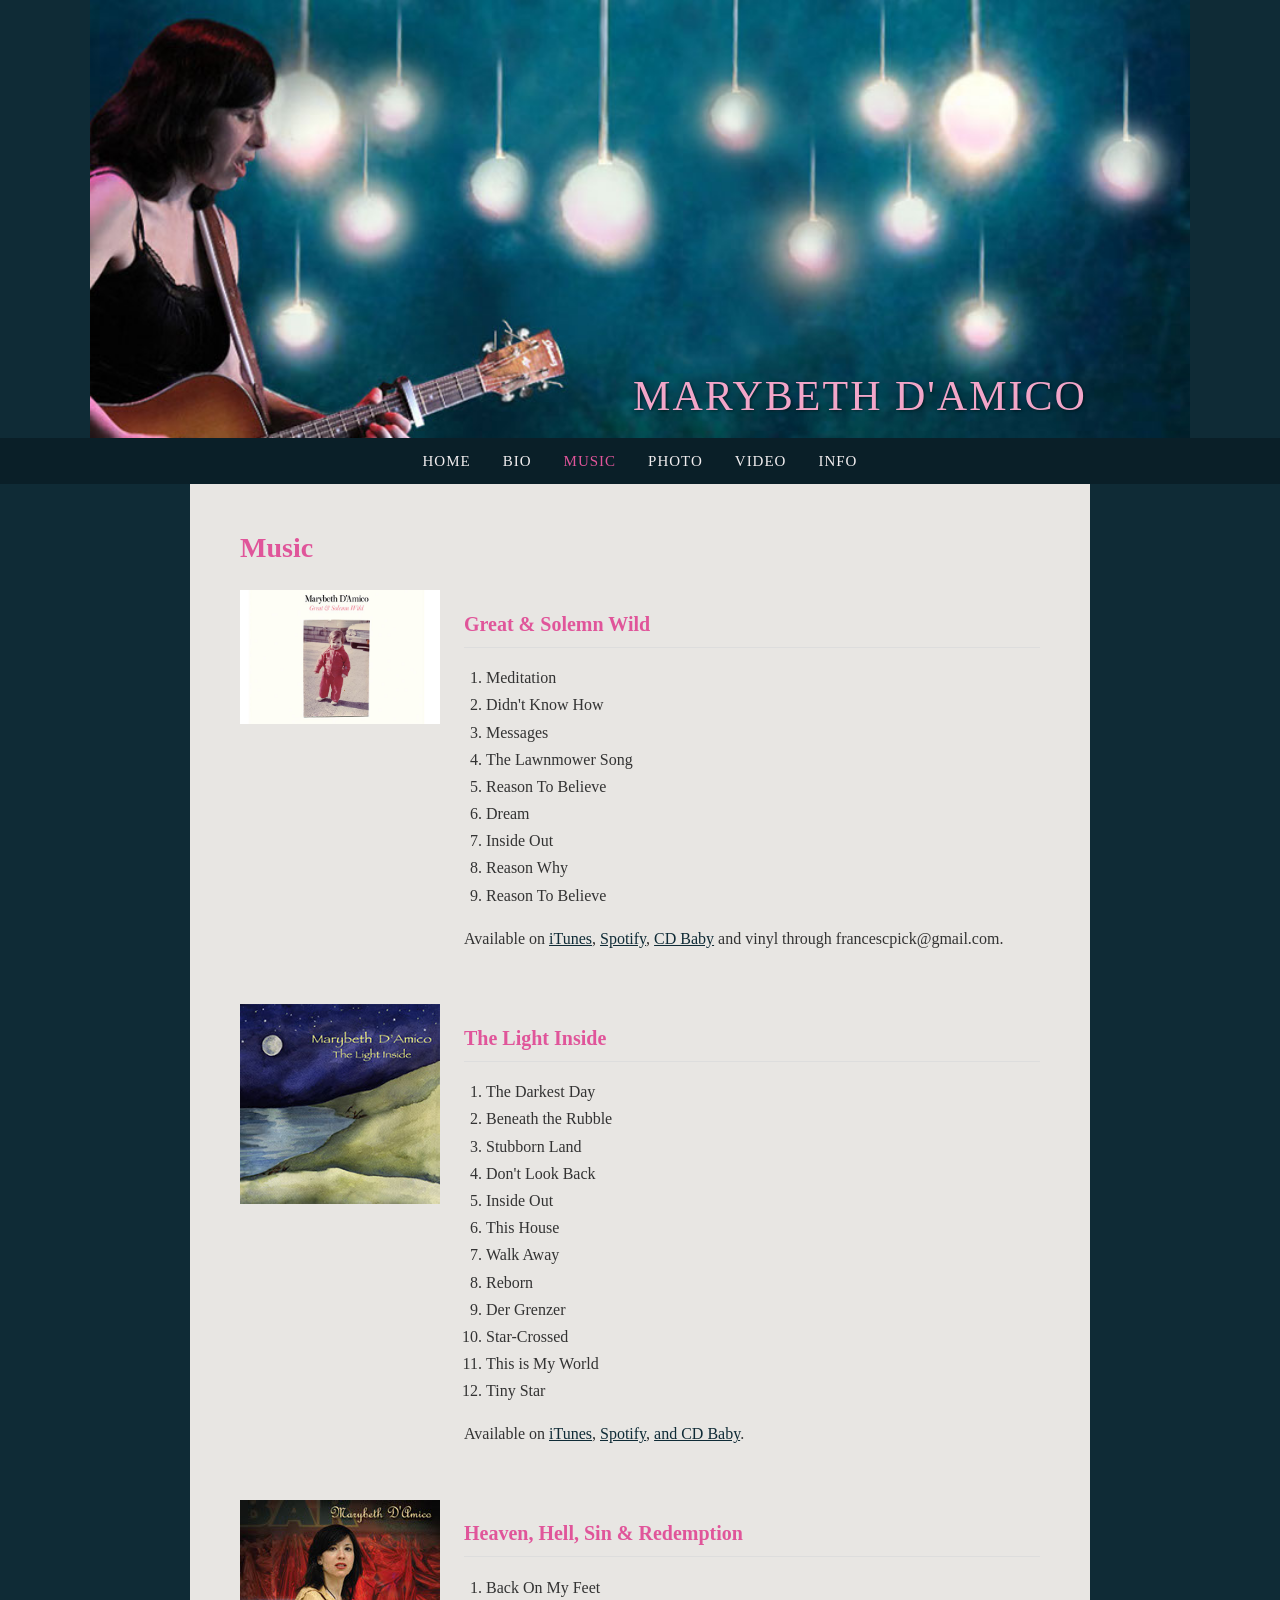
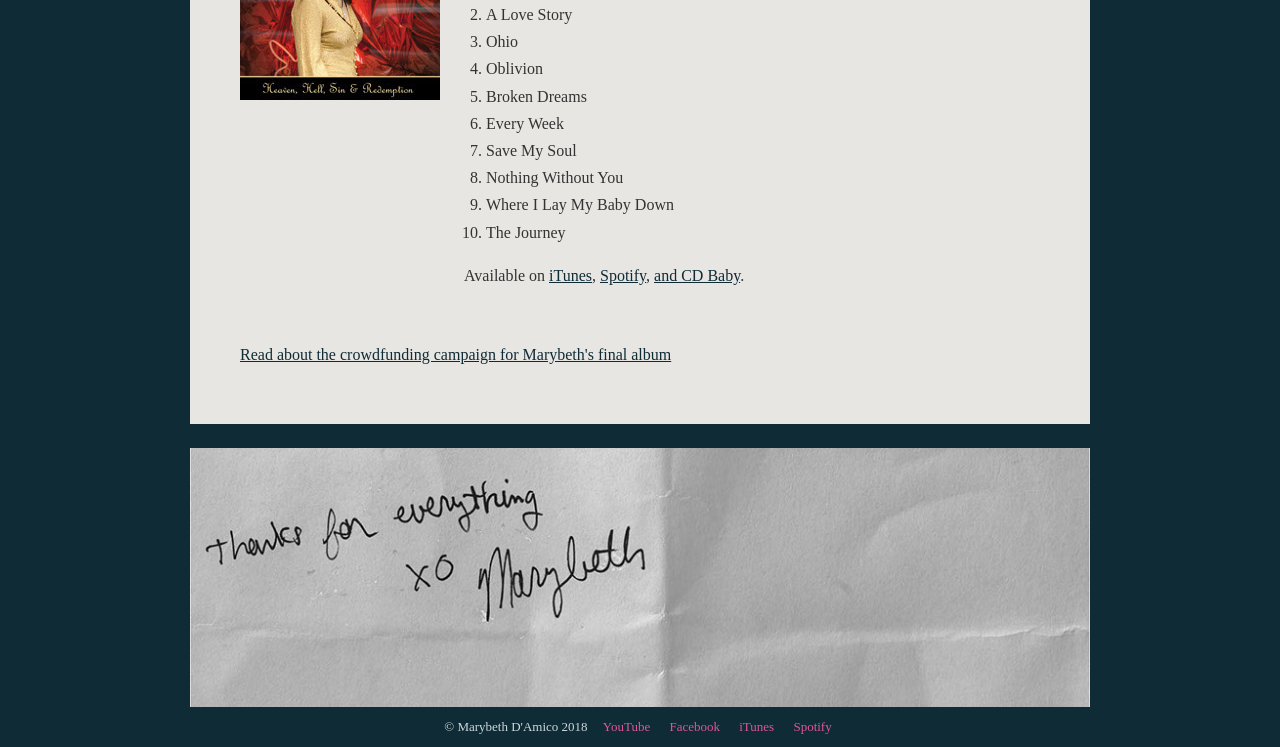
==== music.html @ 77ea9dba "Add files via upload" ====
<!DOCTYPE html>
<html lang="en">
<head>
<meta charset="UTF-8">
<meta name="viewport" content="width=device-width, initial-scale=1.0">
<title>Marybeth D'Amico - Music</title>
<link rel="stylesheet" href="style.css">
<link rel="icon" type="image/x-icon" href="images/favicon.ico@crc=426945238">
</head>
<body>
<header>
 <div class="header-wrap">

    <img class="header-image" src="images/headerimage-crop-u138.jpg@crc=3988752338" alt="Marybeth D'Amico">

 <div class="header-title">Marybeth D'Amico</div>

  </div>
  <nav>
    <a href="index.html">Home</a>
    <a href="bio.html">Bio</a>
    <a href="music.html" class="active">Music</a>
    <a href="photo.html">Photo</a>
    <a href="video.html">Video</a>
    <a href="info.html">Info</a>
  </nav>
</header>

<main>
  <h1>Music</h1>

  <div class="album">
   <img src="images/cover.jpg@crc=3843477816" alt="Great & Solemn Wild album cover">
    <div class="album-details">
    <h2>Great &amp; Solemn Wild</h2>
    <ol>
      <li>Meditation</li>
      <li>Didn't Know How</li>
      <li>Messages</li>
      <li>The Lawnmower Song</li>
      <li>Reason To Believe</li>
      <li>Dream</li>
      <li>Inside Out</li>
      <li>Reason Why</li>
     <li>Reason To Believe</li>
    </ol>
    <p>Available on <a href="https://itunes.apple.com/us/artist/marybeth-damico/id264865497">iTunes</a>, <a href="https://play.spotify.com/artist/6JEAV8PgpQI4FHHtvUO1PR">Spotify</a>, <a href="https://store.cdbaby.com/cd/marybethdamico2">CD Baby</a> and vinyl through francescpick@gmail.com.</p>
    </div>
  </div>

  <div class="album">
    <img src="images/album-light-inside-layer%201.jpg@crc=507272950" alt="The Light Inside album cover">
    <div class="album-details">
    <h2>The Light Inside</h2>
    <ol>
      <li>The Darkest Day</li>
      <li>Beneath the Rubble</li>
      <li>Stubborn Land</li>
      <li>Don't Look Back</li>
      <li>Inside Out</li>
      <li>This House</li>
      <li>Walk Away</li>
      <li>Reborn</li>
      <li>Der Grenzer</li>
      <li>Star-Crossed</li>
      <li>This is My World</li>
     <li>Tiny Star</li>
    </ol>
    <p>Available on <a href="https://itunes.apple.com/us/artist/marybeth-damico/id264865497">iTunes</a>, <a href="https://play.spotify.com/artist/6JEAV8PgpQI4FHHtvUO1PR">Spotify</a>, <a href="https://store.cdbaby.com/cd/marybethdamico1">and CD Baby</a>.</p>
    </div>
  </div>

  <div class="album">
    <img src="images/heavenhellfront-layer%201.jpg@crc=4058782791" alt="Heaven, Hell, Sin & Redemption album cover">
    <div class="album-details">
    <h2>Heaven, Hell, Sin &amp; Redemption</h2>
    <ol>
      <li>Back On My Feet</li>
      <li>A Love Story</li>
      <li>Ohio</li>
      <li>Oblivion</li>
      <li>Broken Dreams</li>
      <li>Every Week</li>
      <li>Save My Soul</li>
      <li>Nothing Without You</li>
      <li>Where I Lay My Baby Down</li>
      <li>The Journey</li>
    </ol>
    <p>Available on <a href="https://itunes.apple.com/us/artist/marybeth-damico/id264865497">iTunes</a>, <a href="https://play.spotify.com/artist/6JEAV8PgpQI4FHHtvUO1PR">Spotify</a>, <a href="https://store.cdbaby.com/cd/marybethdamico">and CD Baby</a>.</p>
    </div>
  </div>

  <p><a href="https://www.generosity.com/fundraising/marybeth-d-amico-s-final-album">Read about the crowdfunding campaign for Marybeth's final album</a></p>
</main>

<footer>
  <div class="footer-image"><img src="images/setlistfullblank_cropped.jpg" alt=""></div>
  <p>&copy; Marybeth D'Amico 2018</p>
  <a href="https://www.youtube.com/user/DAmicoVideo">YouTube</a>
  <a href="https://www.facebook.com/Marybeth-DAmico-10916944622/">Facebook</a>
  <a href="https://itunes.apple.com/us/artist/marybeth-damico/id264865497">iTunes</a>
  <a href="https://play.spotify.com/artist/6JEAV8PgpQI4FHHtvUO1PR">Spotify</a>
</footer>
</body>
</html>
---- style.css ----
* { box-sizing: border-box; }

body {
  margin: 0;
  font-family: Georgia, 'Times New Roman', serif;
  background: #0f2b36;
  color: #333;
}

header {
  background: #0f2b36;
}

.header-wrap {
  position: relative;
  max-width: 1100px;
  margin: 0 auto;
}

.header-image {
  width: 100%;
  display: block;
}

.header-title {
  position: absolute;
  bottom: 4%;
  left: 70%;
  transform: translateX(-50%);
  font-family: Arial, Helvetica, sans-serif
  font-weight: bold;
  text-transform: uppercase;
  letter-spacing: 2px;
  font-size: clamp(20px, 4vw, 42px);
  color: #f2a6c9;
  text-shadow: 1px 1px 3px rgba(0,0,0,0.5);
  margin: 0;
  white-space: nowrap;
}
nav {
  background: #0a1f28;
  padding: 14px 0;
  text-align: center;
}

nav a {
  color: #f2eef0;
  text-decoration: none;
  margin: 0 14px;
  font-size: 15px;
  letter-spacing: 1px;
  text-transform: uppercase;
  font-family: Georgia, serif;
}

nav a:hover,
nav a.active {
  color: #e0559a;
}

main {
  max-width: 900px;
  margin: 0 auto;
  background: #e8e6e3;
  padding: 40px 50px;
  line-height: 1.7;
}

main h1 {
  color: #e0559a;
  font-size: 28px;
  margin-top: 0;
}

main h2 {
  color: #e0559a;
  font-size: 20px;
  border-bottom: 1px solid #ddd;
  padding-bottom: 6px;
}

main p {
  margin: 0 0 16px 0;
}

main a {
  color: #0f2b36;
  text-decoration: underline;
}

.album {
  margin-bottom: 36px;
  display: flex;
  gap: 24px;
  align-items: flex-start;
  flex-wrap: wrap;
}

.album img {
  max-width: 200px;
  flex-shrink: 0;
}

.album-details {
  flex: 1;
  min-width: 200px;
}

.album ol {
  padding-left: 22px;
}

.photo-grid, .gallery-grid, .photo-grid-large {
  display: grid;
  grid-template-columns: repeat(auto-fit, minmax(180px, 1fr));
  gap: 12px;
  margin: 24px 0;
}

.photo-grid-large {
  grid-template-columns: repeat(auto-fit, minmax(320px, 1fr));
  gap: 20px;
}

.photo-grid img, .gallery-grid img, .photo-grid-large img {
  width: 100%;
  height: auto;
  display: block;
  border-radius: 2px;
}
.video-grid {
  display: grid;
  grid-template-columns: repeat(auto-fit, minmax(320px, 1fr));
  gap: 20px;
  margin: 24px 0;
}

.video-grid iframe {
  width: 100%;
  aspect-ratio: 16 / 9;
  border: none;
}

.lyrics {
  white-space: pre-line;
  font-style: italic;
  background: #f4f0ea;
  padding: 20px;
  border-left: 3px solid #e0559a;
  margin: 24px 0;
}

.links-row {
  margin: 20px 0;
}

.links-row a {
  margin-right: 16px;
}

footer {
  text-align: center;
  color: #cfd8dc;
  padding: 24px 0 0 0;
  font-size: 13px;
}

.footer-image {
  max-width: 900px;
  margin: 0 auto;
}

.footer-image img {
  width: 100%;
  height: auto;
  display: block;
}

footer p, footer a {
  margin: 12px 4px;
  display: inline-block;
}

footer a {
  color: #e0559a;
  margin: 0 8px;
  text-decoration: none;
}
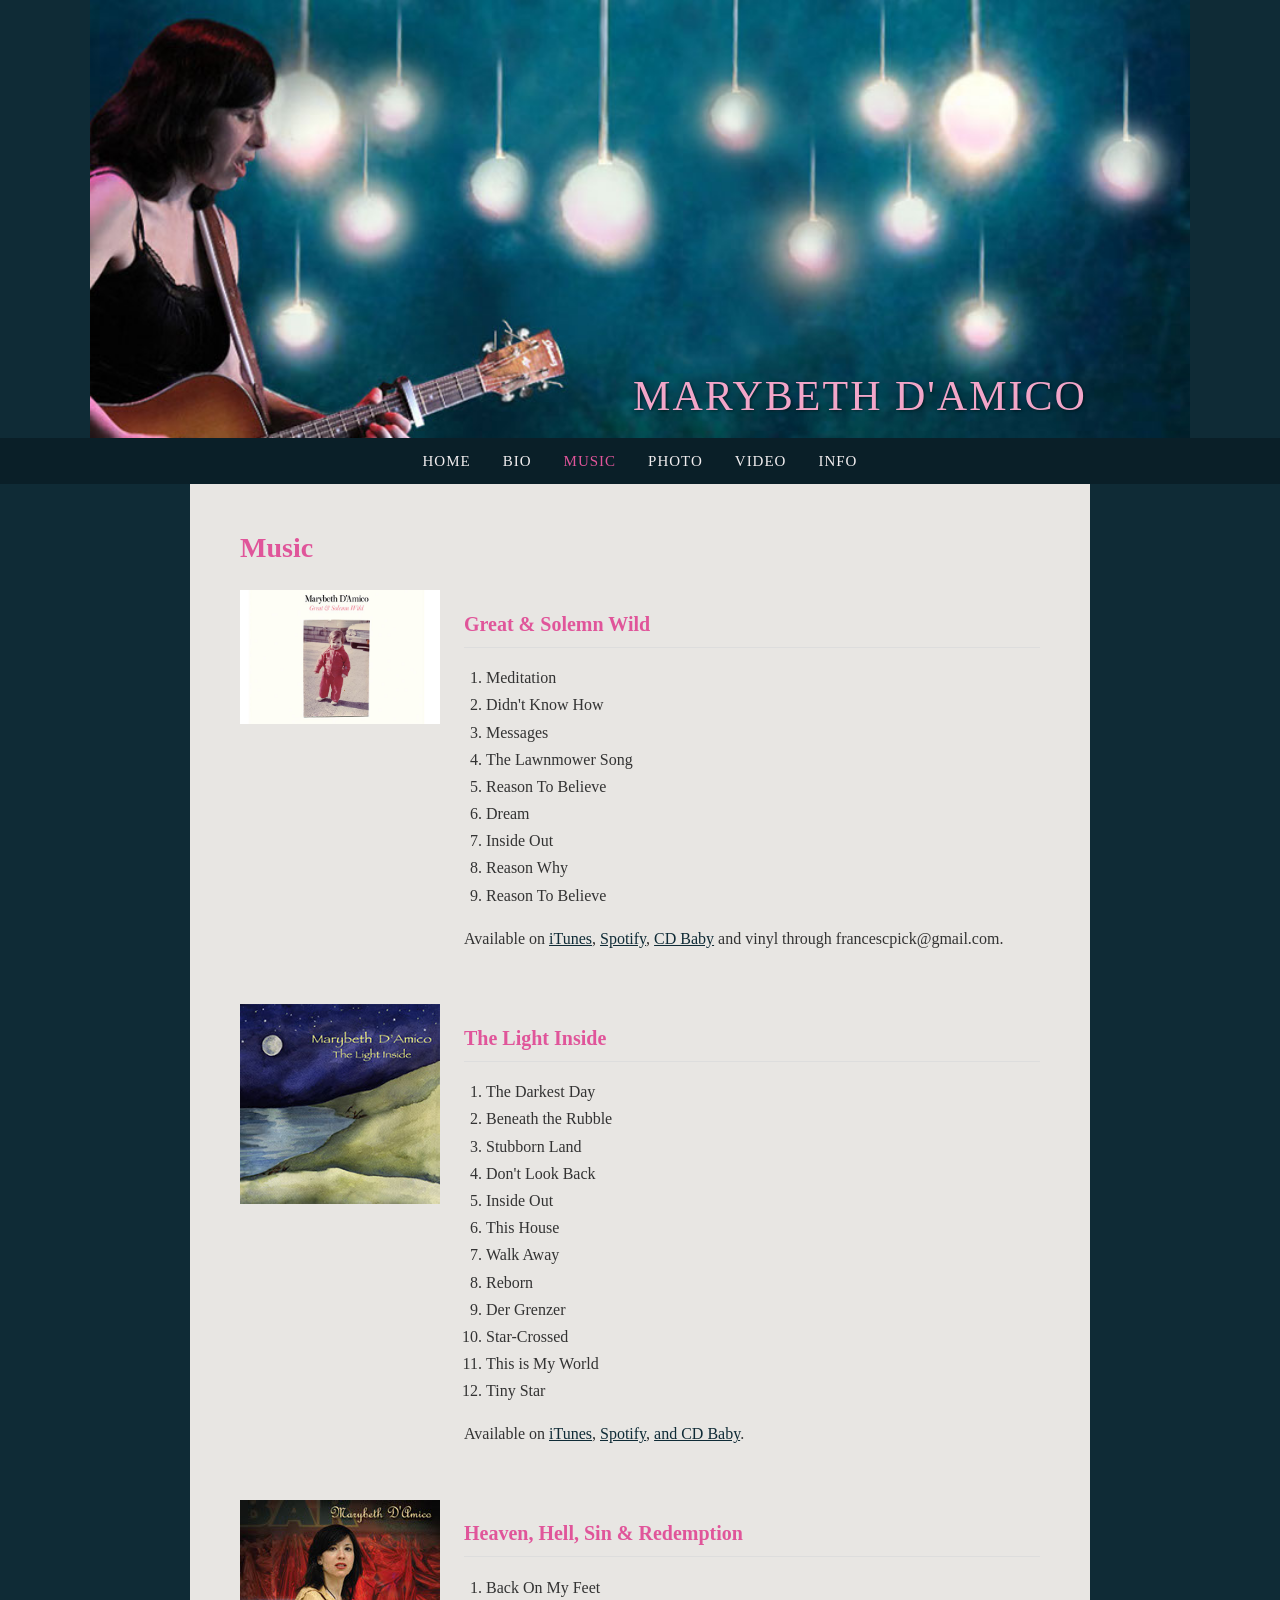
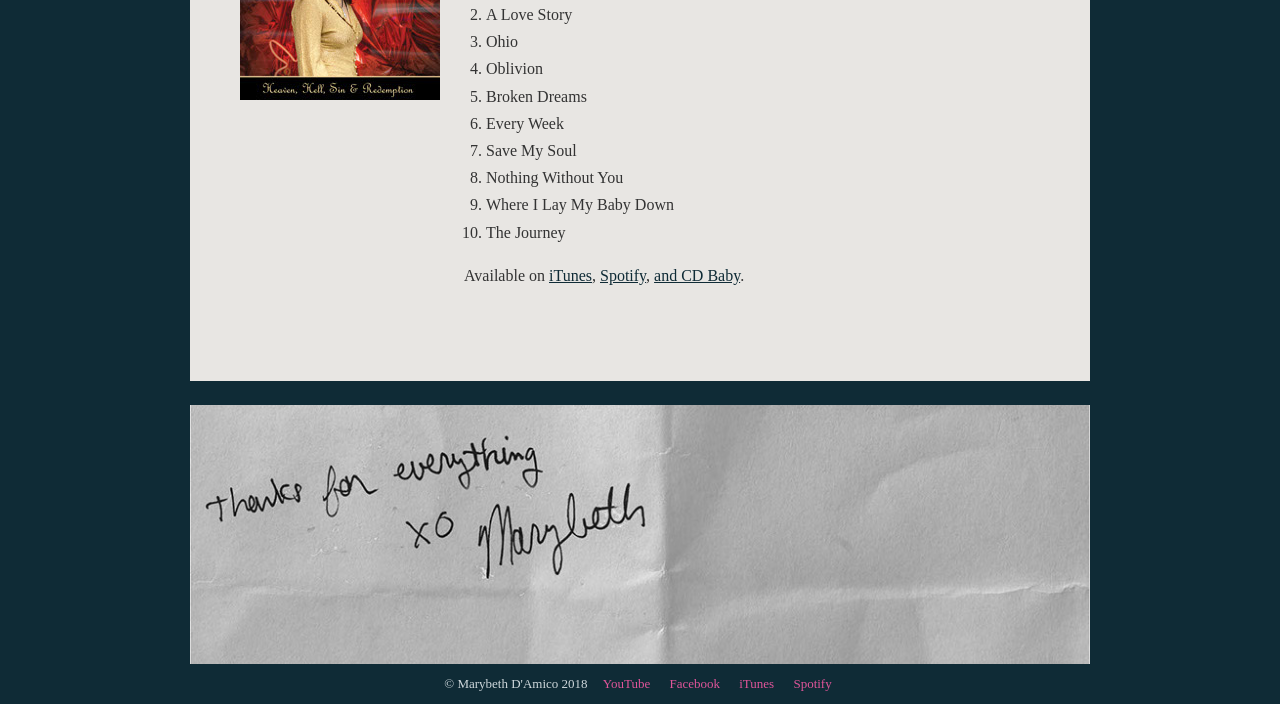
==== commit f05b78b4: "Update music.html" ====
--- a/music.html
+++ b/music.html
@@ -89,8 +89,6 @@
     <p>Available on <a href="https://itunes.apple.com/us/artist/marybeth-damico/id264865497">iTunes</a>, <a href="https://play.spotify.com/artist/6JEAV8PgpQI4FHHtvUO1PR">Spotify</a>, <a href="https://store.cdbaby.com/cd/marybethdamico">and CD Baby</a>.</p>
     </div>
   </div>
-
-  <p><a href="https://www.generosity.com/fundraising/marybeth-d-amico-s-final-album">Read about the crowdfunding campaign for Marybeth's final album</a></p>
 </main>
 
 <footer>
